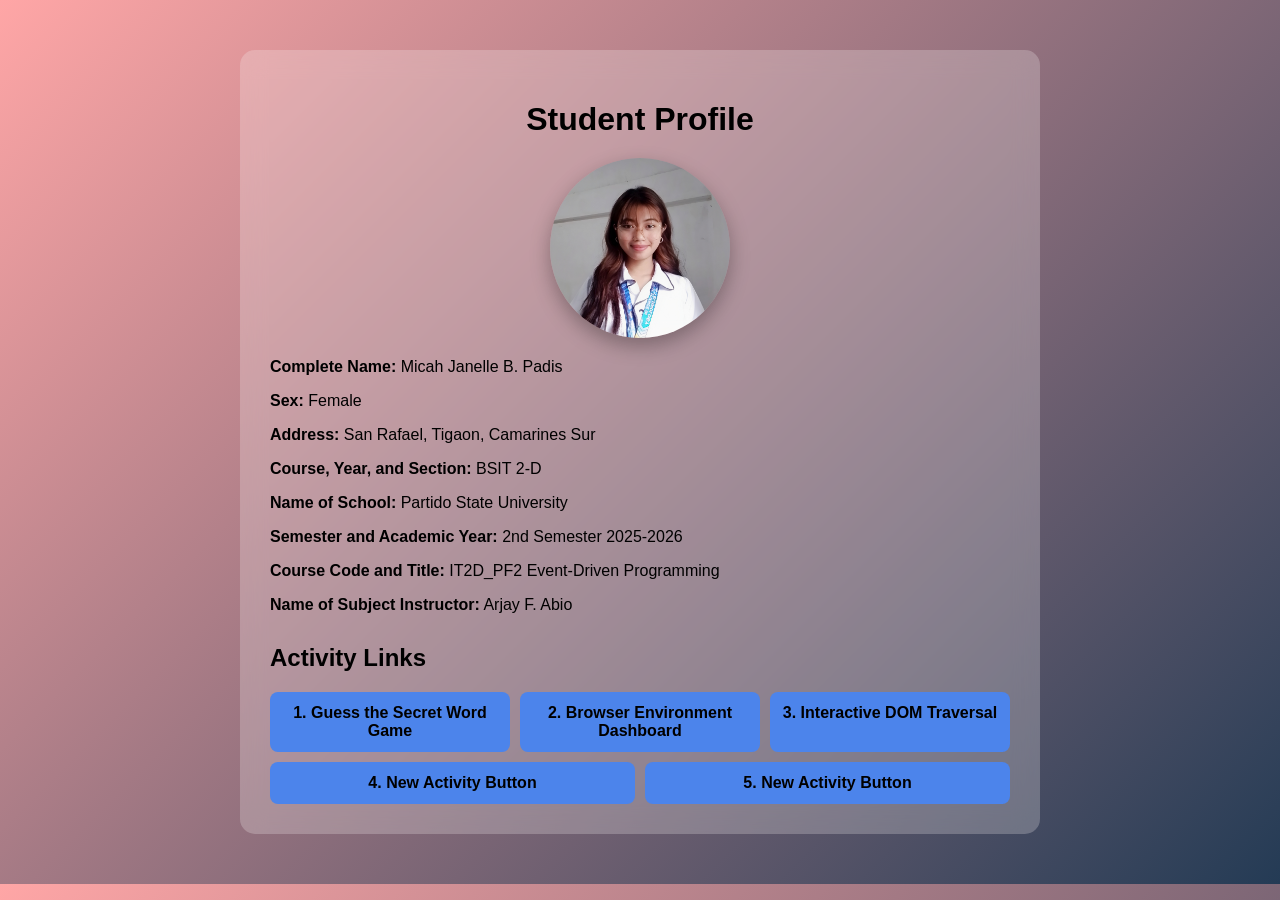
==== index.html @ 3b7cb67f "Update index.html" ====
<!DOCTYPE html>
<html lang="en">
<head>
<meta charset="UTF-8">
<meta name="viewport" content="width=device-width, initial-scale=1.0">
<title>My Activities Homepage</title>

<style>
*{
box-sizing:border-box;
}

body{
font-family:'Segoe UI',sans-serif;
background:linear-gradient(135deg,#FFA6A6,#243b55);
color:black;
padding:50px;
margin:0;
}

.container{
max-width:800px;
margin:auto;
background:#faf7f73d;
backdrop-filter:blur(12px);
padding:30px;
border-radius:15px;
}

h1{
text-align:center;
margin-bottom:20px;
}

.profile-pic{
display:block;
margin:0 auto 20px auto;
width:180px;
height:180px;
object-fit:cover;
border-radius:50%;
box-shadow:0 8px 20px rgba(0,0,0,0.3);
}

.button-group{
display:flex;
gap:10px;
flex-wrap:wrap;
margin-top:10px;
}

.button-group a{
flex:1;
min-width:200px;
padding:12px;
background:#4c84eb;
color:black;
text-decoration:none;
border-radius:8px;
text-align:center;
font-weight:600;
transition:0.3s;
}

.button-group a:hover{
opacity:0.8;
transform:translateY(-5px);
box-shadow:0 8px 15px rgba(0,0,0,0.3);
}
</style>
</head>

<body>

<div class="container">

<h1>Student Profile</h1>

<img src="Micah Janelle B. Padis.jpg" alt="Profile Picture" class="profile-pic">

<p><strong>Complete Name:</strong> Micah Janelle B. Padis</p>
<p><strong>Sex:</strong> Female</p>
<p><strong>Address:</strong> San Rafael, Tigaon, Camarines Sur</p>
<p><strong>Course, Year, and Section:</strong> BSIT 2-D </p>
<p><strong>Name of School:</strong> Partido State University</p>
<p><strong>Semester and Academic Year:</strong> 2nd Semester 2025-2026</p>
<p><strong>Course Code and Title:</strong> IT2D_PF2 Event-Driven Programming </p>
<p><strong>Name of Subject Instructor:</strong> Arjay F. Abio</p>

<h2 style="margin-top:30px;">Activity Links</h2>

<div class="button-group">

<a href="https://raw.githack.com/Jassy21-22/Guessing-Game/refs/heads/main/guessingGame.html">
1. Guess the Secret Word Game
</a>

<a href="browser_dashboard.html">
2. Browser Environment Dashboard
</a>

<a href="dom_traversal.html">
3. Interactive DOM Traversal
</a>

<a href="#">
4. New Activity Button
</a>

<a href="#">
5. New Activity Button
</a>

</div>

</div>

</body>
</html>
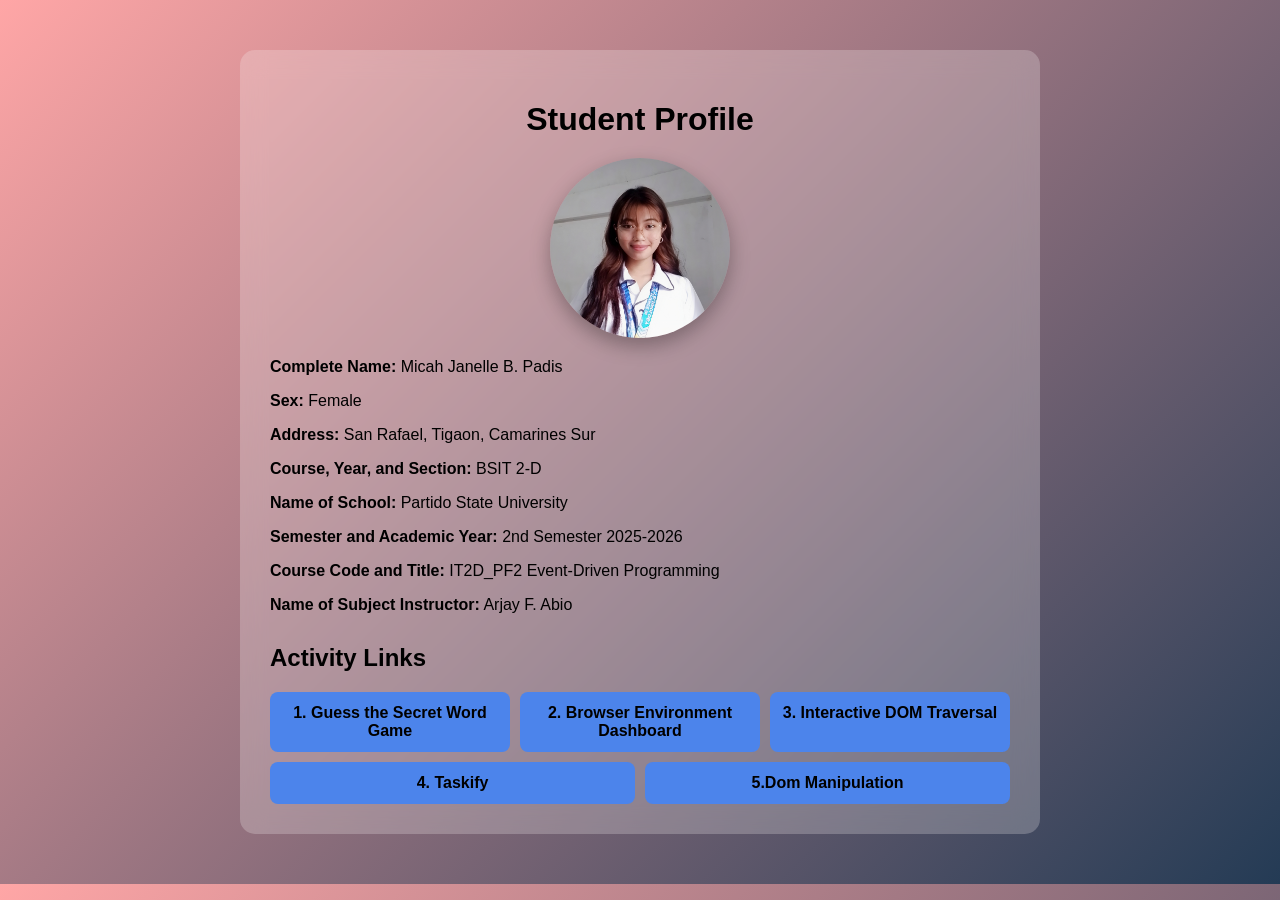
==== commit 80b157bf: "Update index.html" ====
--- a/index.html
+++ b/index.html
@@ -104,11 +104,11 @@
 </a>
 
 <a href="#">
-4. New Activity Button
+4. Taskify
 </a>
 
 <a href="#">
-5. New Activity Button
+5.Dom Manipulation
 </a>
 
 </div>
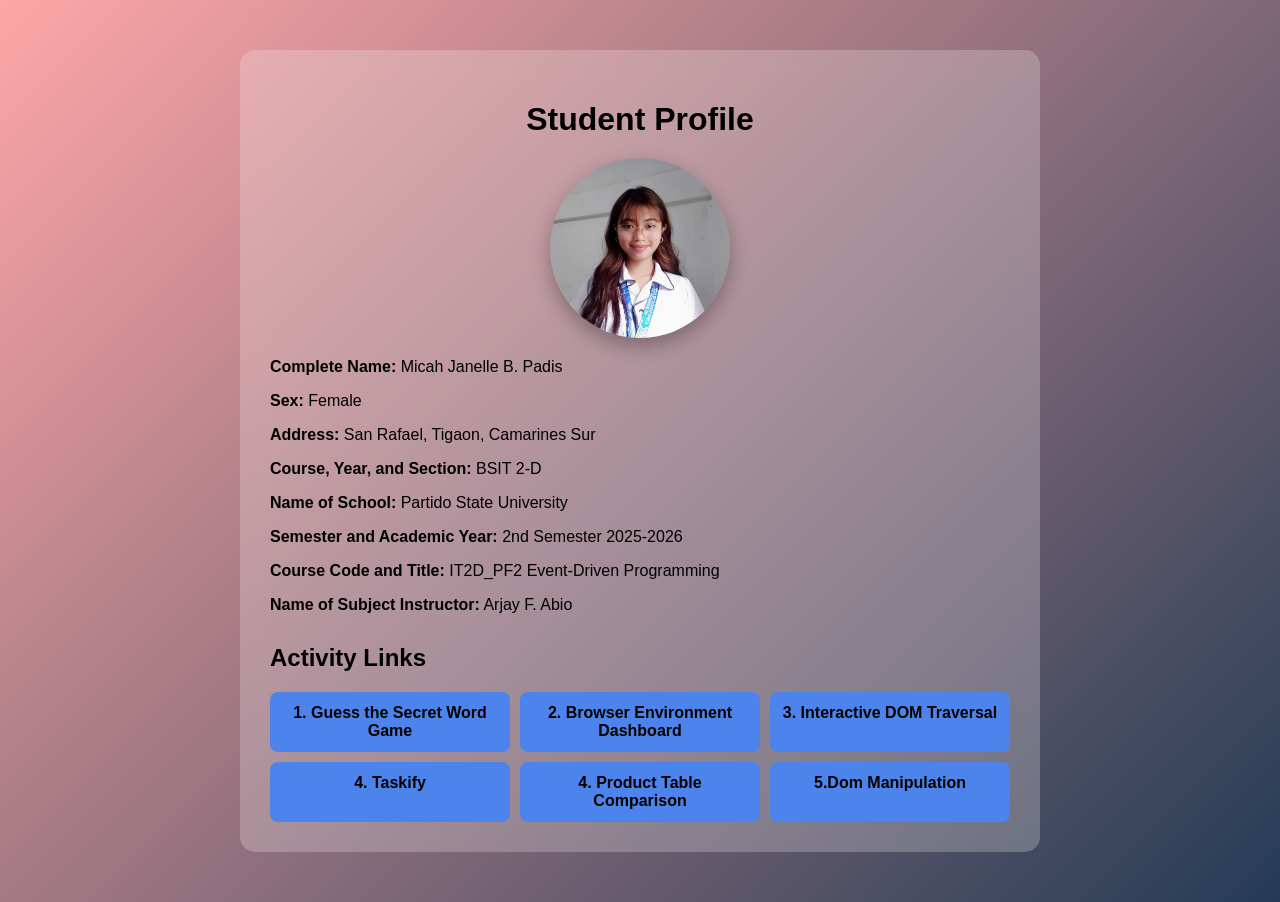
==== commit 8ce252f9: "Update index.html with new activity links" ====
--- a/index.html
+++ b/index.html
@@ -103,11 +103,17 @@
 3. Interactive DOM Traversal
 </a>
 
-<a href="#">
+<a href="taskify.html">
 4. Taskify
 </a>
 
-<a href="#">
+<a href="product_table.html">
+4. Product Table Comparison
+</a>
+
+  
+
+<a href="dom_manipulation.html">
 5.Dom Manipulation
 </a>
 
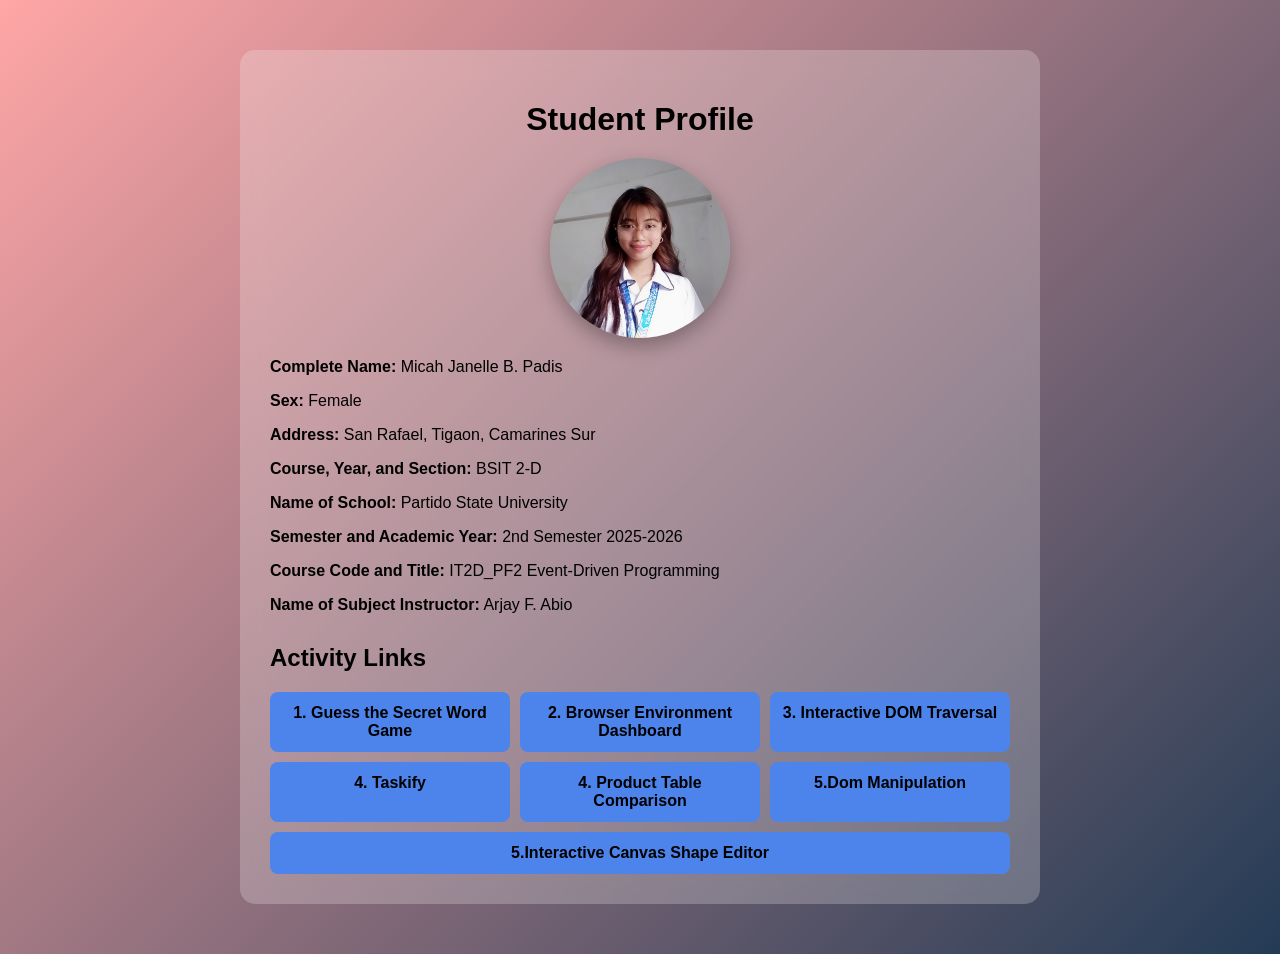
==== commit 6884a7e5: "Update index.html" ====
--- a/index.html
+++ b/index.html
@@ -117,6 +117,10 @@
 5.Dom Manipulation
 </a>
 
+<a href="canvas.html">
+5.Interactive Canvas Shape Editor
+</a>
+
 </div>
 
 </div>
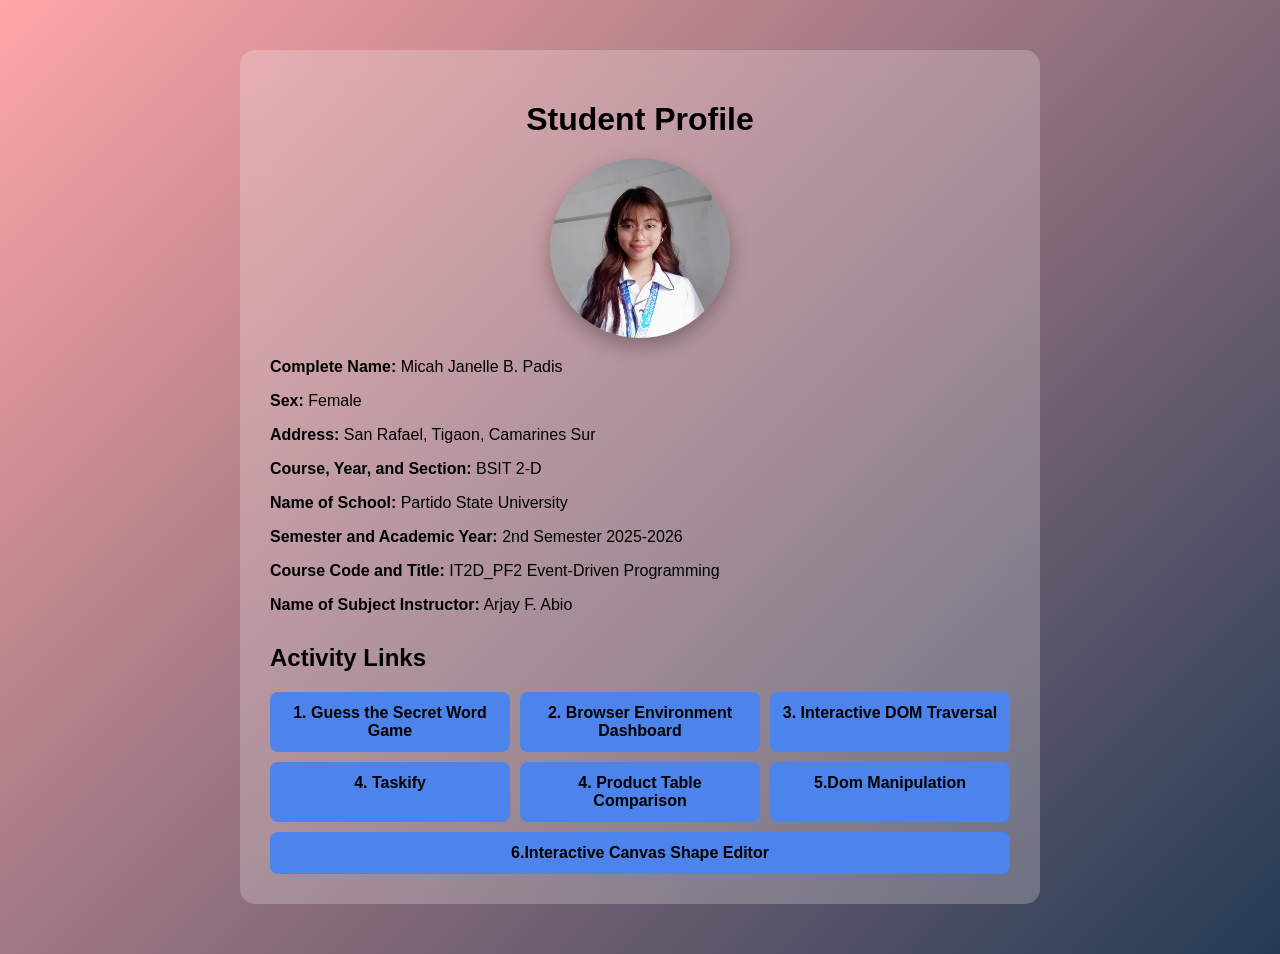
==== commit 98ebb360: "Update index.html" ====
--- a/index.html
+++ b/index.html
@@ -118,7 +118,7 @@
 </a>
 
 <a href="canvas.html">
-5.Interactive Canvas Shape Editor
+6.Interactive Canvas Shape Editor
 </a>
 
 </div>
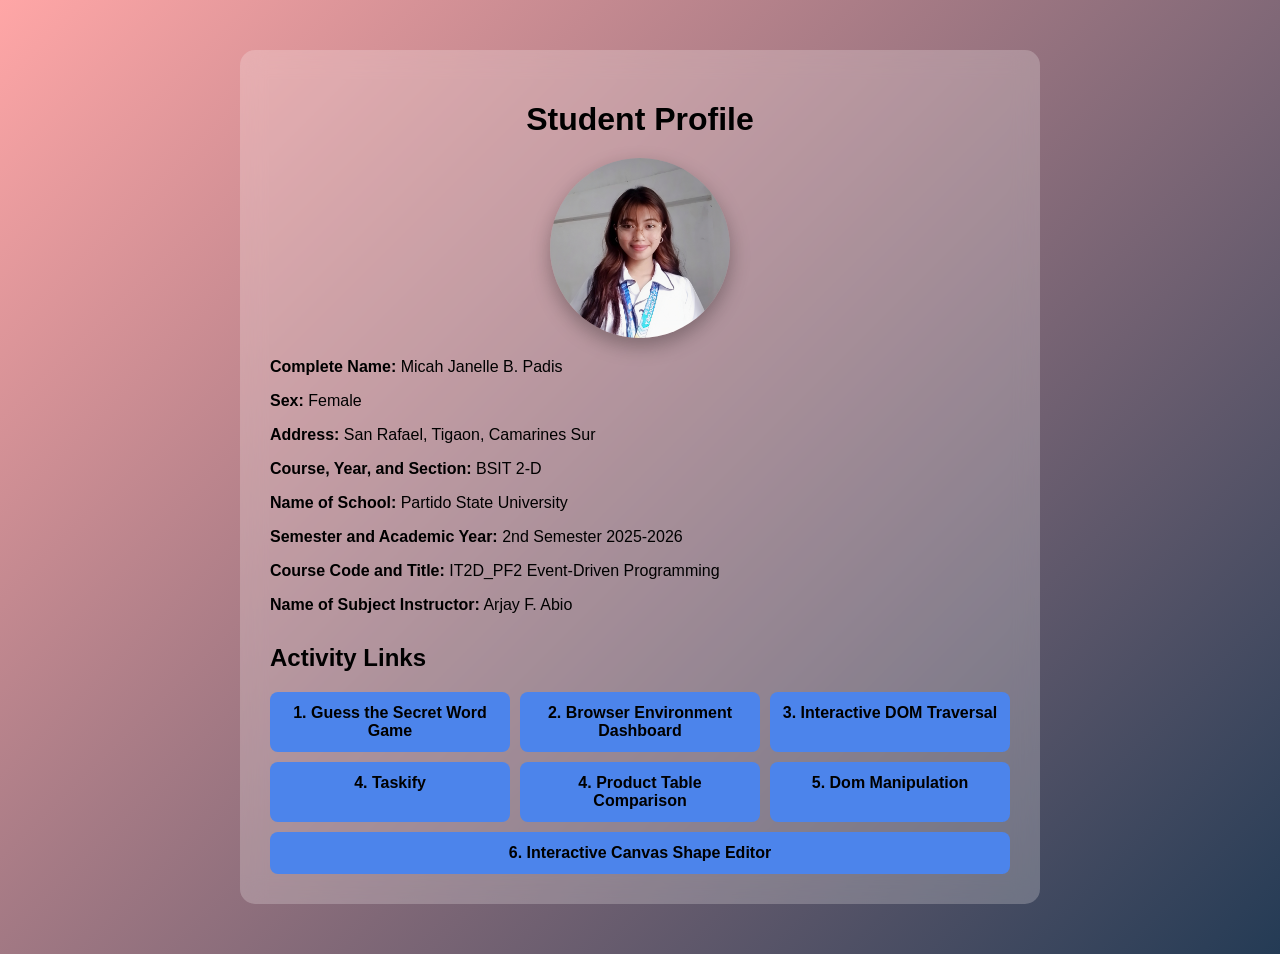
==== commit 1e78f717: "Fix HTML entity encoding in index.html" ====
--- a/index.html
+++ b/index.html
@@ -114,11 +114,11 @@
   
 
 <a href="dom_manipulation.html">
-5.Dom Manipulation
+5. Dom Manipulation
 </a>
 
 <a href="canvas.html">
-6.Interactive Canvas Shape Editor
+6. Interactive Canvas Shape Editor
 </a>
 
 </div>
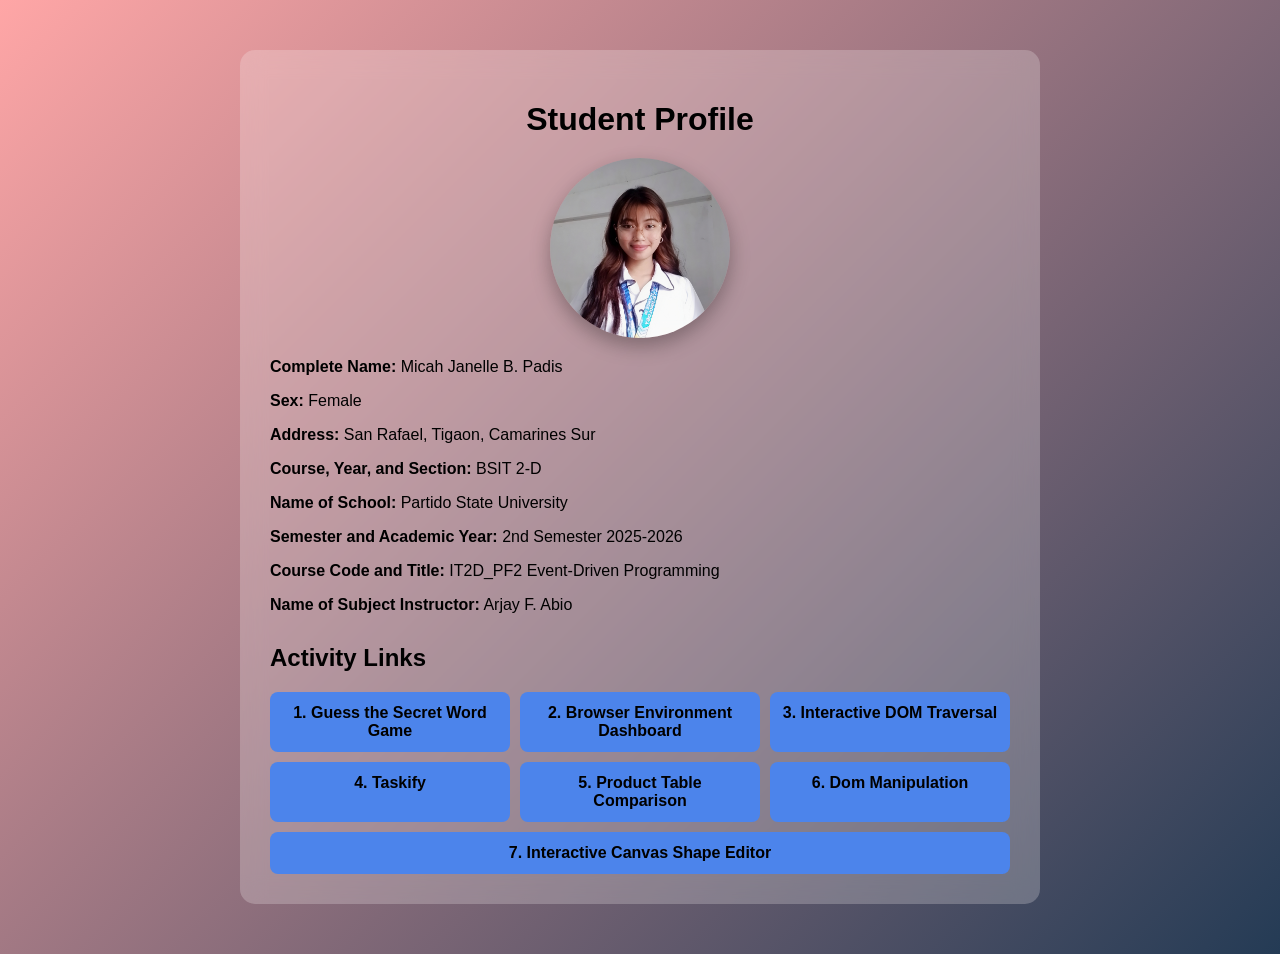
==== commit 76ea8840: "Fix HTML formatting and update activity links" ====
--- a/index.html
+++ b/index.html
@@ -108,17 +108,15 @@
 </a>
 
 <a href="product_table.html">
-4. Product Table Comparison
+5. Product Table Comparison
 </a>
 
-  
-
 <a href="dom_manipulation.html">
-5. Dom Manipulation
+6. Dom Manipulation
 </a>
 
 <a href="canvas.html">
-6. Interactive Canvas Shape Editor
+7. Interactive Canvas Shape Editor
 </a>
 
 </div>
